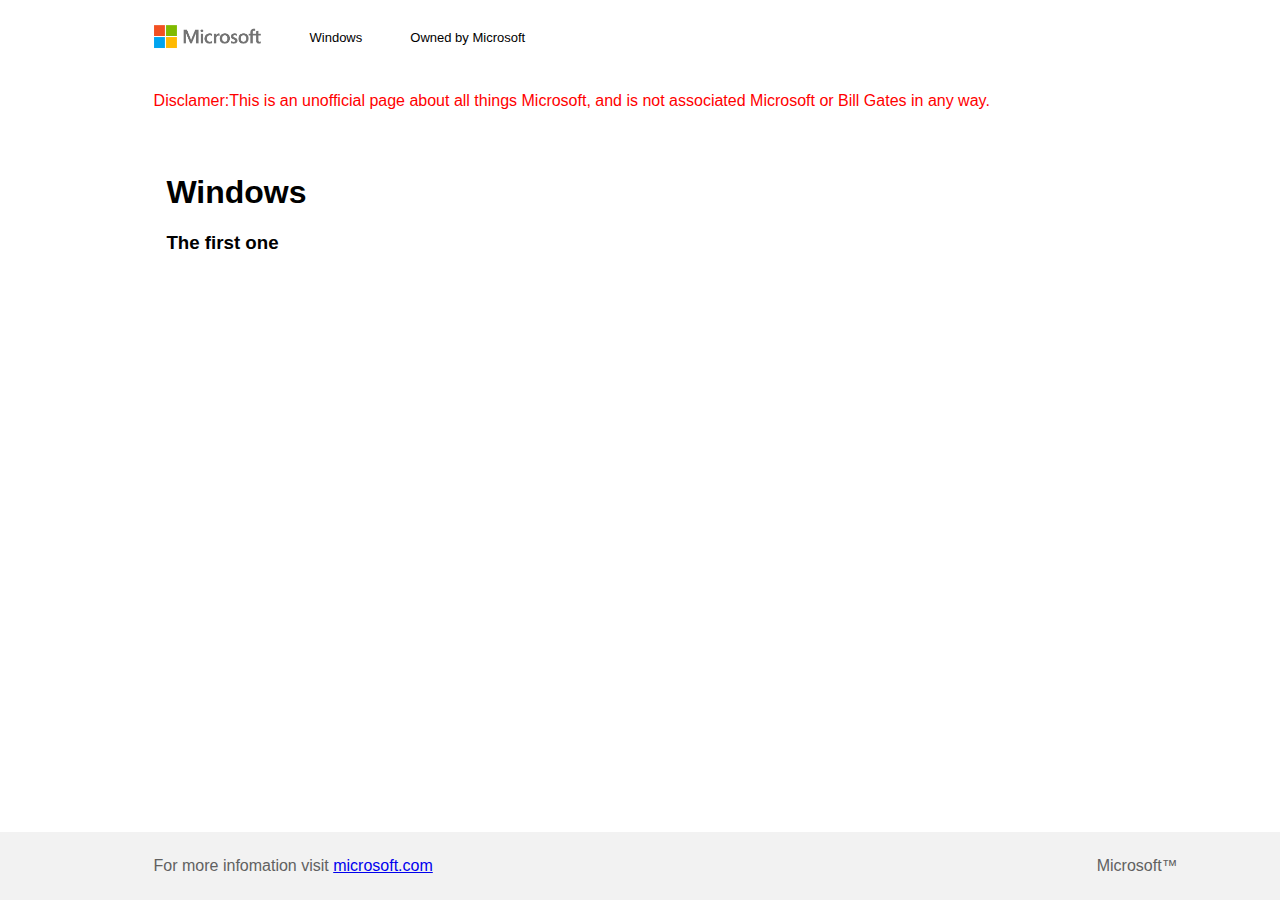
==== html/windows.html @ 5ed01d60 "Initial commit" ====
<!DOCTYPE html>
<html lang="en">
  <head>
    <meta charset="UTF-8" />
    <meta name="viewport" content="width=device-width, initial-scale=1.0" />
    <link rel="stylesheet" href="../main.css" />
    <title>Microsoft</title>
    <link rel="icon" href="../img/ms_logo.png">
  </head>
  <body>
    <nav>
      <ul>
        <li id="home-nav"><a href="../index.html"><img src="../img/microsoft-logo.png"></a></li>
        <li>
          <a href="./windows.html" class="btn-nav">Windows</a>
        </li>
        <li>
          <a href="#" class="btn-nav">Owned by Microsoft</a>
        </li>
      </ul>
    </nav>
    <p class="disclamer">
        Disclamer:This is an unofficial page about all things Microsoft, and is
        not associated Microsoft or Bill Gates in any way.
      </p>
    <main>
        <h1>Windows</h1>
        <h3>The first one</h3>
      
    </main>
    <footer>
        <p>For more infomation visit <a href="microsoft.com">microsoft.com</a></p>
        <p>Microsoft&trade;</p>
      </footer>
  </body>
</html>
---- main.css ----
:root {
  font-size: 16px;
  font-family: Segoe UI, SegoeUI, "Helvetica Neue", Helvetica, Arial, sans-serif;
}
body {
  margin: 0;
  padding: 0;
}
nav {
  padding-left: 12vw;
}
nav ul {
  background-color: #fff;
  list-style: none;
  overflow: hidden;
  margin: inherit;
  padding-left: 0;
}
nav li {
  float: left;
}
li a:hover,
main a:hover {
  text-decoration: underline;
}
nav a {
  text-decoration: none;
  color: #000;
  display: block;
  padding: 1.5rem;
  font-size: 13px;
}
.btn-nav {
  padding-top: 1.9rem; /*find a better way to do this*/
}

#home-nav img {
  height: 25px; /*change it out of pixels*/
}
#home-nav a {
  padding-left: 0;
}
.disclamer {
  color: red;
  padding-left: 12vw;
}
main {
  margin: 5vw 13vw;
}
main a {
  text-decoration: none;
  color: rgb(104, 189, 218);
}
main ul a  {
  color: rgb(36, 36, 43);
}
#gates {
  float: right;
 box-shadow: #333 5px 5px 2px;
}
.container {
  background-color: #333;
  color: white;
  padding: 2vw;
}
footer {
  left: 0;
  bottom: 0;
  width: 80%;
  padding: 1vh 12vw;
  color: #616161;
  background-color: #f2f2f2;
  display: flex;
  justify-content: space-between;
  position: fixed;
  overflow: hidden;
  /*fix and figure out why its overflowing */
}
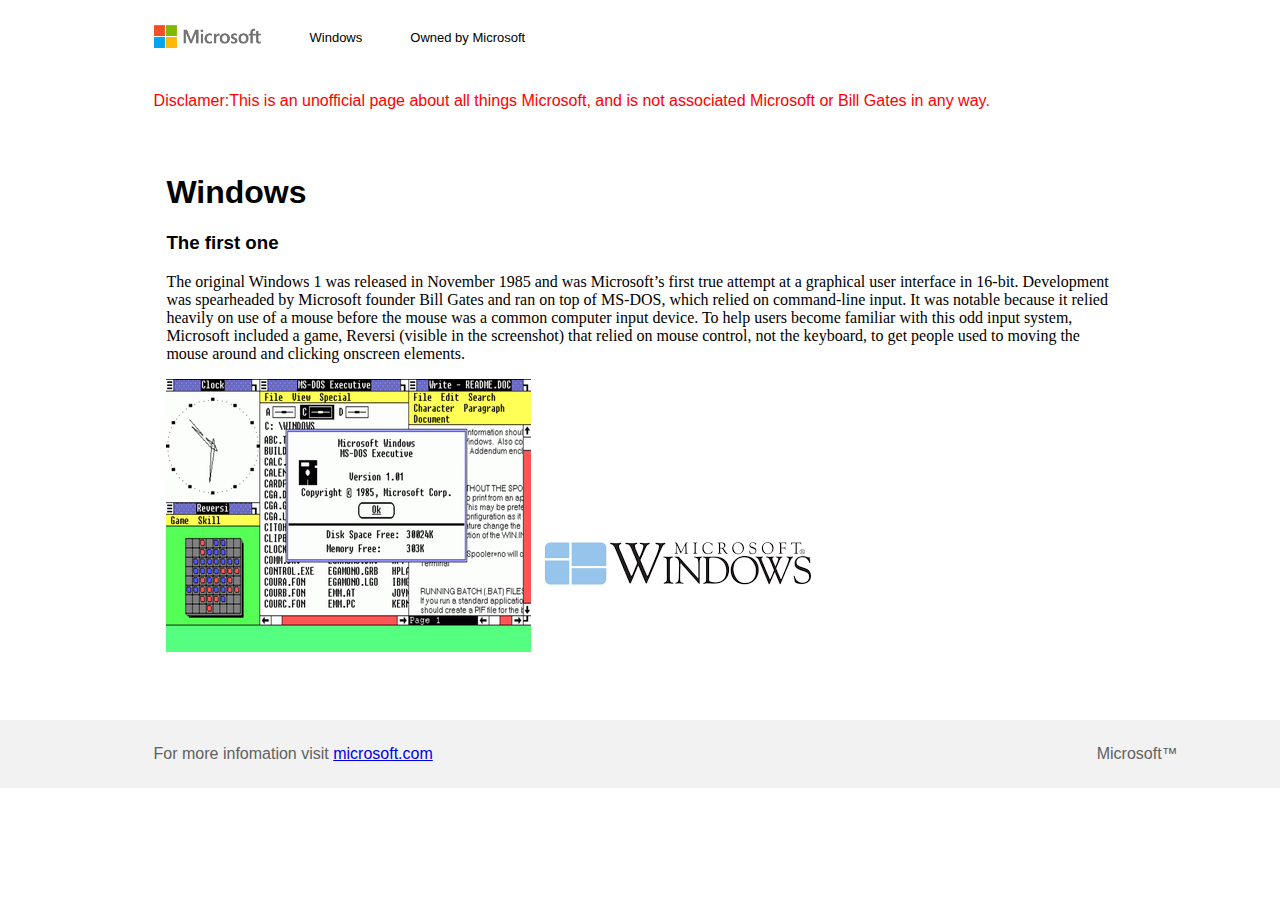
==== commit 16cf4505: "finished main page and added new font" ====
--- a/html/windows.html
+++ b/html/windows.html
@@ -5,7 +5,7 @@
     <meta name="viewport" content="width=device-width, initial-scale=1.0" />
     <link rel="stylesheet" href="../main.css" />
     <title>Microsoft</title>
-    <link rel="icon" href="../img/ms_logo.png">
+    <link rel="icon" href="../img/icon.png">
   </head>
   <body>
     <nav>
@@ -26,6 +26,11 @@
     <main>
         <h1>Windows</h1>
         <h3>The first one</h3>
+        <p id="win-1">The original Windows 1 was released in November 1985 and was Microsoft’s first true attempt at a graphical user interface in 16-bit.
+            Development was spearheaded by Microsoft founder Bill Gates and ran on top of MS-DOS, which relied on command-line input.
+            It was notable because it relied heavily on use of a mouse before the mouse was a common computer input device. To help users become familiar with this odd input system, Microsoft included a game, Reversi (visible in the screenshot) that relied on mouse control, not the keyboard, to get people used to moving the mouse around and clicking onscreen elements.
+        </p>   
+        <img src="../img/Windows1.0.png"> <img src="../img/win_logo_1.png">         
       
     </main>
     <footer>
--- a/main.css
+++ b/main.css
@@ -1,3 +1,13 @@
+@font-face {
+  font-family: fixedsys;
+  src: url(./font/fixedsys.ttf);
+}
+@font-face {
+  font-family: Fixedsys;
+  font-style: normal;
+  font-weight: normal;
+  src: local('Fixedsys Excelsior 3.01'), url('FSEX300.woff') format('woff');
+  }
 :root {
   font-size: 16px;
   font-family: Segoe UI, SegoeUI, "Helvetica Neue", Helvetica, Arial, sans-serif;
@@ -5,6 +15,7 @@
 body {
   margin: 0;
   padding: 0;
+  overflow-x: hidden;
 }
 nav {
   padding-left: 12vw;
@@ -71,9 +82,13 @@
   color: #616161;
   background-color: #f2f2f2;
   display: flex;
-  justify-content: space-between;
-  position: fixed;
+  justify-content: space-between; 
   overflow: hidden;
   /*fix and figure out why its overflowing */
 }
-
+#main-footer {
+  position: fixed;
+}
+#win-1 {
+  font-family: Fixedsys;
+}
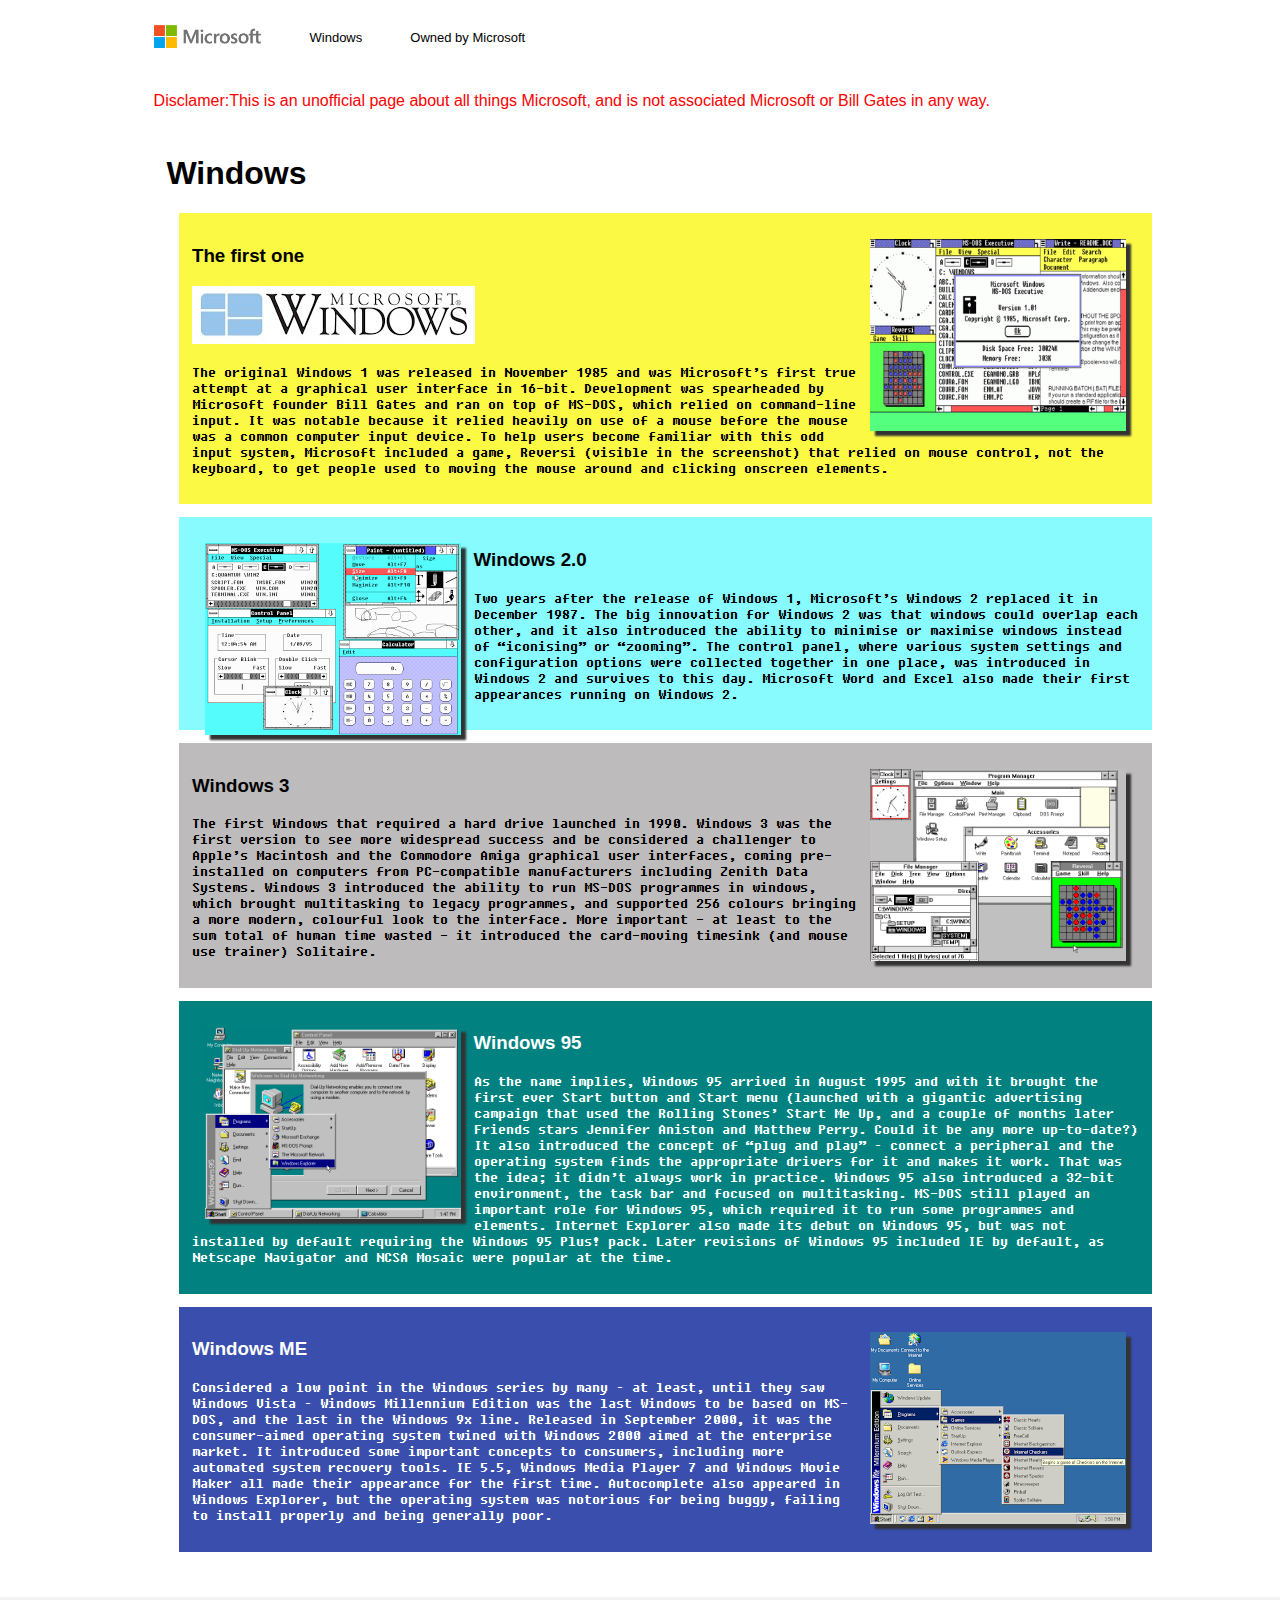
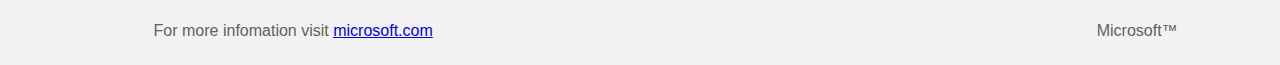
==== commit 2d7ee2cd: "finished windows page" ====
--- a/html/windows.html
+++ b/html/windows.html
@@ -5,12 +5,15 @@
     <meta name="viewport" content="width=device-width, initial-scale=1.0" />
     <link rel="stylesheet" href="../main.css" />
     <title>Microsoft</title>
-    <link rel="icon" href="../img/icon.png">
+    <link rel="icon" href="../img/icon.png" />
   </head>
+
   <body>
     <nav>
       <ul>
-        <li id="home-nav"><a href="../index.html"><img src="../img/microsoft-logo.png"></a></li>
+        <li id="home-nav">
+          <a href="../index.html"><img src="../img/microsoft-logo.png" /></a>
+        </li>
         <li>
           <a href="./windows.html" class="btn-nav">Windows</a>
         </li>
@@ -20,22 +23,95 @@
       </ul>
     </nav>
     <p class="disclamer">
-        Disclamer:This is an unofficial page about all things Microsoft, and is
-        not associated Microsoft or Bill Gates in any way.
-      </p>
+      Disclamer:This is an unofficial page about all things Microsoft, and is
+      not associated Microsoft or Bill Gates in any way.
+    </p>
     <main>
-        <h1>Windows</h1>
+      <div class="windows">
+      <h1>Windows</h1>
+      <div class="firstOne">
+        <img
+          class="GUI-right"
+          alt="first windows logo"
+          src="../img/Windows1.0.png"
+        />
         <h3>The first one</h3>
-        <p id="win-1">The original Windows 1 was released in November 1985 and was Microsoft’s first true attempt at a graphical user interface in 16-bit.
-            Development was spearheaded by Microsoft founder Bill Gates and ran on top of MS-DOS, which relied on command-line input.
-            It was notable because it relied heavily on use of a mouse before the mouse was a common computer input device. To help users become familiar with this odd input system, Microsoft included a game, Reversi (visible in the screenshot) that relied on mouse control, not the keyboard, to get people used to moving the mouse around and clicking onscreen elements.
-        </p>   
-        <img src="../img/Windows1.0.png"> <img src="../img/win_logo_1.png">         
-      
+        <img alt="first windows GUI" src="../img/win_logo_1.jpg" />
+        <p id="win-1">
+          The original Windows 1 was released in November 1985 and was
+          Microsoft’s first true attempt at a graphical user interface in
+          16-bit. Development was spearheaded by Microsoft founder Bill Gates
+          and ran on top of MS-DOS, which relied on command-line input. It was
+          notable because it relied heavily on use of a mouse before the mouse
+          was a common computer input device. To help users become familiar with
+          this odd input system, Microsoft included a game, Reversi (visible in
+          the screenshot) that relied on mouse control, not the keyboard, to get
+          people used to moving the mouse around and clicking onscreen elements.
+        </p>
+      </div>
+      <div class="secondOne">
+        <img class="GUI-left" alt="windows 2 GUI" src="../img/win_2.png" />
+        <h3>Windows 2.0</h3>
+
+        <p>
+          Two years after the release of Windows 1, Microsoft’s Windows 2
+          replaced it in December 1987. The big innovation for Windows 2 was
+          that windows could overlap each other, and it also introduced the
+          ability to minimise or maximise windows instead of “iconising” or
+          “zooming”. The control panel, where various system settings and
+          configuration options were collected together in one place, was
+          introduced in Windows 2 and survives to this day. Microsoft Word and
+          Excel also made their first appearances running on Windows 2.
+        </p>
+      </div>
+      <div class="thirdWin">
+        <img class="GUI-right" alt="windows 3 GUI" src="../img/Windows_3.0.png" />
+        <h3>Windows 3</h3>
+
+        <p>
+          The first Windows that required a hard drive launched in 1990. Windows
+          3 was the first version to see more widespread success and be
+          considered a challenger to Apple’s Macintosh and the Commodore Amiga
+          graphical user interfaces, coming pre-installed on computers from
+          PC-compatible manufacturers including Zenith Data Systems. Windows 3
+          introduced the ability to run MS-DOS programmes in windows, which
+          brought multitasking to legacy programmes, and supported 256 colours
+          bringing a more modern, colourful look to the interface. More
+          important - at least to the sum total of human time wasted - it
+          introduced the card-moving timesink (and mouse use trainer) Solitaire.
+        </p>
+      </div>
+      <div class="win95">
+        <img class="GUI-left" alt="windows 95 GUI" src="../img/win95.png" />
+        <h3>Windows 95</h3>
+
+        <p>
+          As the name implies, Windows 95 arrived in August 1995 and with it brought the first ever Start button and Start menu (launched with a gigantic advertising campaign that used the Rolling Stones’ Start Me Up, and a couple of months later Friends stars Jennifer Aniston and Matthew Perry. Could it be any more up-to-date?)
+
+          It also introduced the concept of “plug and play” – connect a peripheral and the operating system finds the appropriate drivers for it and makes it work. That was the idea; it didn’t always work in practice.
+          
+          Windows 95 also introduced a 32-bit environment, the task bar and focused on multitasking. MS-DOS still played an important role for Windows 95, which required it to run some programmes and elements.
+          
+          Internet Explorer also made its debut on Windows 95, but was not installed by default requiring the Windows 95 Plus! pack. Later revisions of Windows 95 included IE by default, as Netscape Navigator and NCSA Mosaic were popular at the time.
+        </p>
+      </div>
+      <div class="winMe">
+        <img class="GUI-right" alt="windows Me GUI" src="../img/winme.png" />
+        <h3>Windows ME</h3>
+        <p>
+          Considered a low point in the Windows series by many – at least, until they saw Windows Vista – Windows Millennium Edition was the last Windows to be based on MS-DOS, and the last in the Windows 9x line.
+
+          Released in September 2000, it was the consumer-aimed operating system twined with Windows 2000 aimed at the enterprise market. It introduced some important concepts to consumers, including more automated system recovery tools.
+          
+          IE 5.5, Windows Media Player 7 and Windows Movie Maker all made their appearance for the first time. Autocomplete also appeared in Windows Explorer, but the operating system was notorious for being buggy, failing to install properly and being generally poor.
+        </p>
+      </div>
+    </div>
+      <!-- finish is time allows it -->
     </main>
     <footer>
-        <p>For more infomation visit <a href="microsoft.com">microsoft.com</a></p>
-        <p>Microsoft&trade;</p>
-      </footer>
+      <p>For more infomation visit <a href="https://www.microsoft.com/">microsoft.com</a></p>
+      <p>Microsoft&trade;</p>
+    </footer>
   </body>
 </html>
--- a/main.css
+++ b/main.css
@@ -1,13 +1,9 @@
-@font-face {
-  font-family: fixedsys;
-  src: url(./font/fixedsys.ttf);
-}
 @font-face {
   font-family: Fixedsys;
   font-style: normal;
   font-weight: normal;
-  src: local('Fixedsys Excelsior 3.01'), url('FSEX300.woff') format('woff');
-  }
+  src: url("./font/FSEX300.woff") format("woff");
+}
 :root {
   font-size: 16px;
   font-family: Segoe UI, SegoeUI, "Helvetica Neue", Helvetica, Arial, sans-serif;
@@ -56,18 +52,19 @@
   padding-left: 12vw;
 }
 main {
-  margin: 5vw 13vw;
+  margin: 5vh 13vw;
 }
 main a {
   text-decoration: none;
   color: rgb(104, 189, 218);
 }
-main ul a  {
+main ul a {
   color: rgb(36, 36, 43);
 }
 #gates {
   float: right;
- box-shadow: #333 5px 5px 2px;
+  box-shadow: #333 5px 5px 2px;
+  margin-left: 1vw;
 }
 .container {
   background-color: #333;
@@ -82,13 +79,50 @@
   color: #616161;
   background-color: #f2f2f2;
   display: flex;
-  justify-content: space-between; 
+  justify-content: space-between;
   overflow: hidden;
   /*fix and figure out why its overflowing */
 }
 #main-footer {
   position: fixed;
 }
-#win-1 {
+.windows p{
   font-family: Fixedsys;
+  /* find other win version fonts */
 }
+.windows div {
+  padding: 1vw;
+  margin: 1vw;
+  width: 100%;
+}
+.firstOne {
+  background-color: #fcf944;
+}
+.secondOne{
+  background-color: #87fbff;
+}
+.thirdWin
+{
+  background-color: #bdbbbb;
+}
+.win95 {
+background-color: #018281;
+color: white;
+}
+.winMe {
+  background-color: #394ead;
+  color: white;
+}
+/*is there a better way to write this */
+.GUI-right {
+  float: right;
+  margin: 1vw;
+  width: 20vw;
+  box-shadow: #333 5px 5px 2px;
+}
+.GUI-left {
+  float: left;
+  margin: 1vw;
+  width: 20vw;
+  box-shadow: #333 5px 5px 2px;
+}
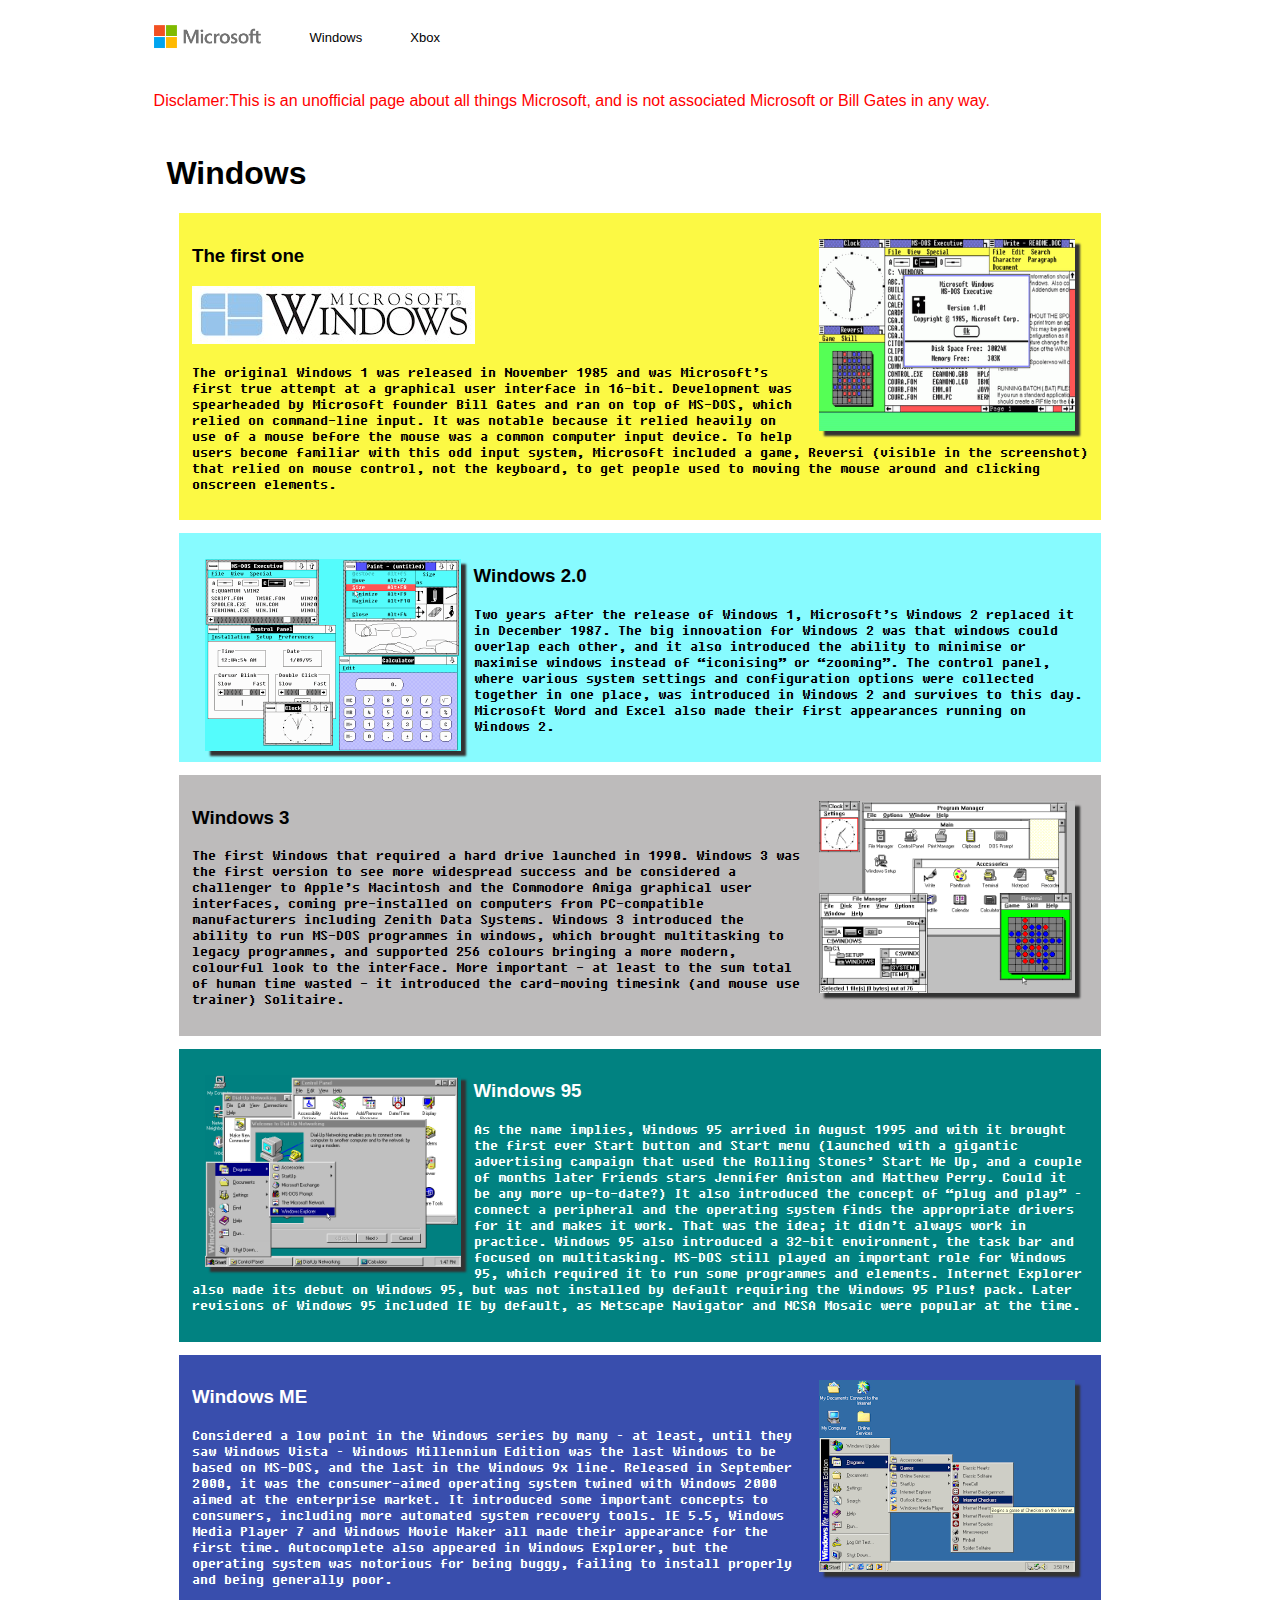
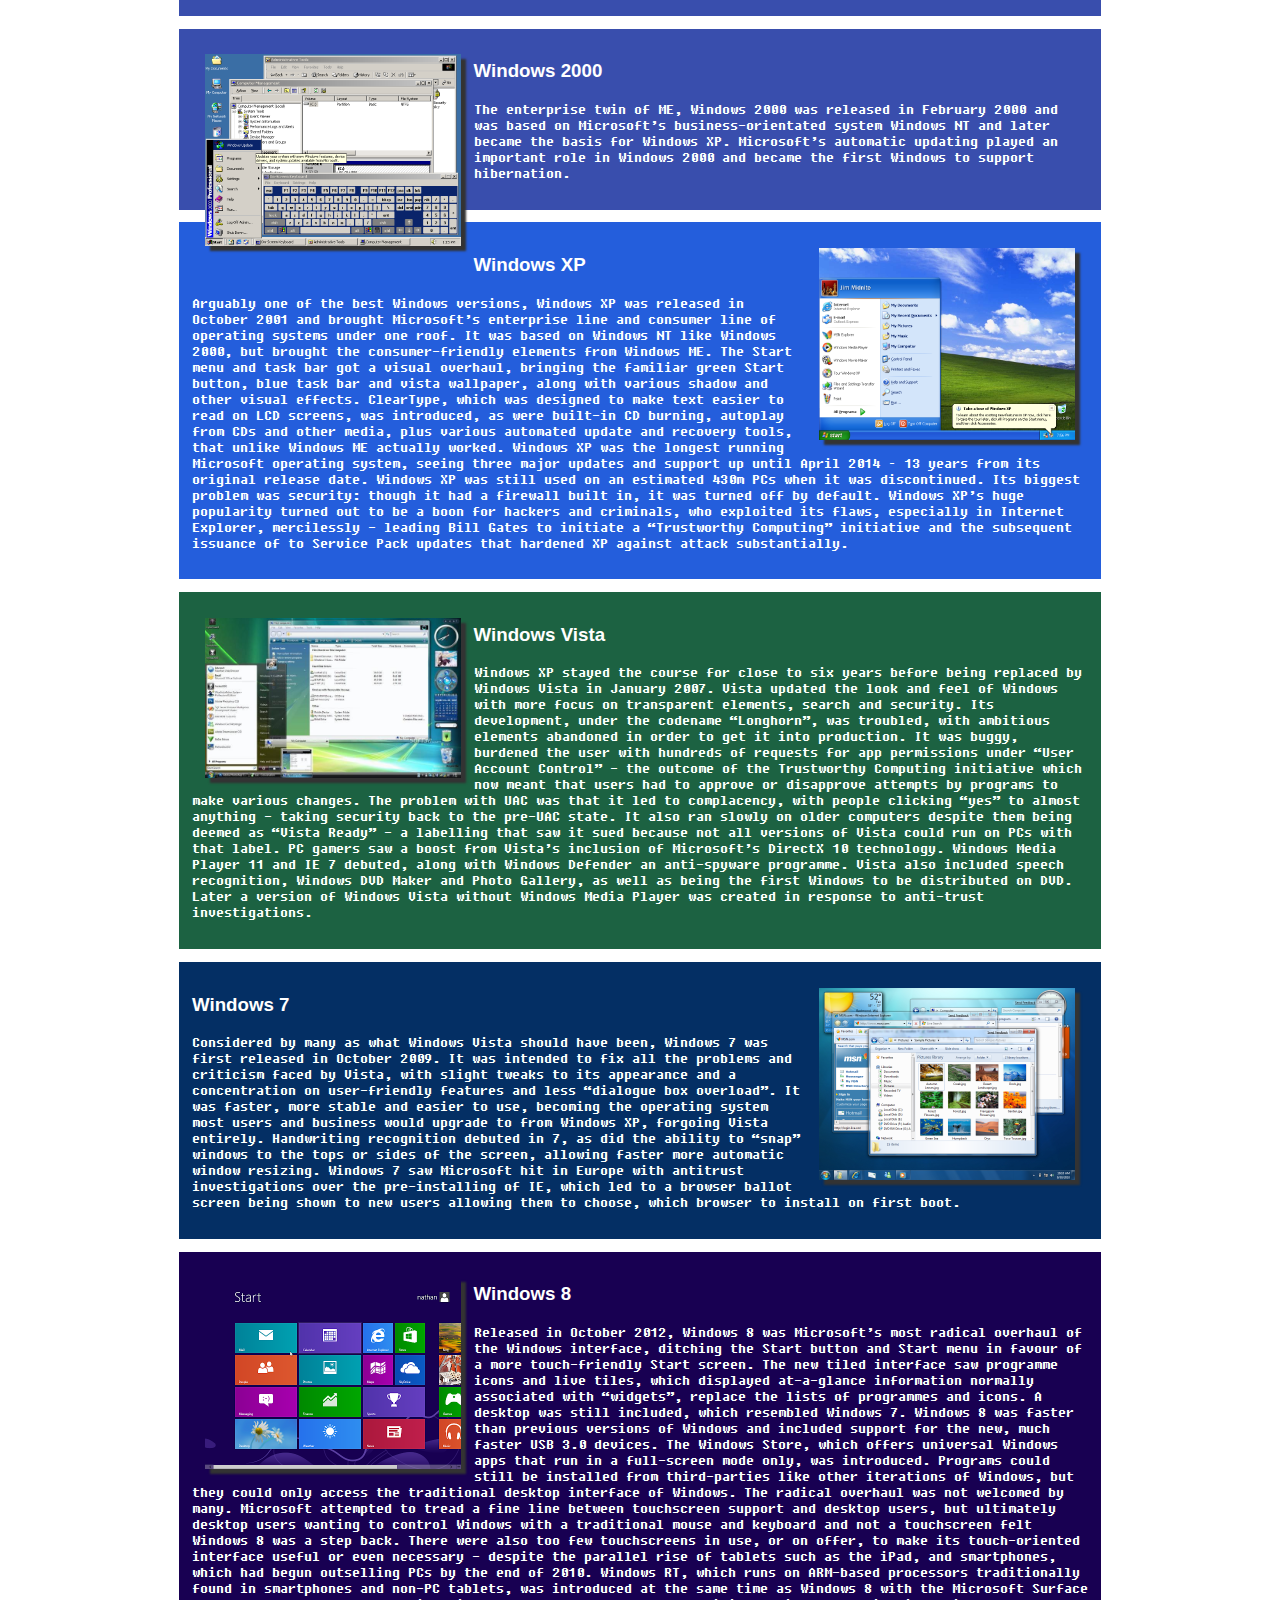
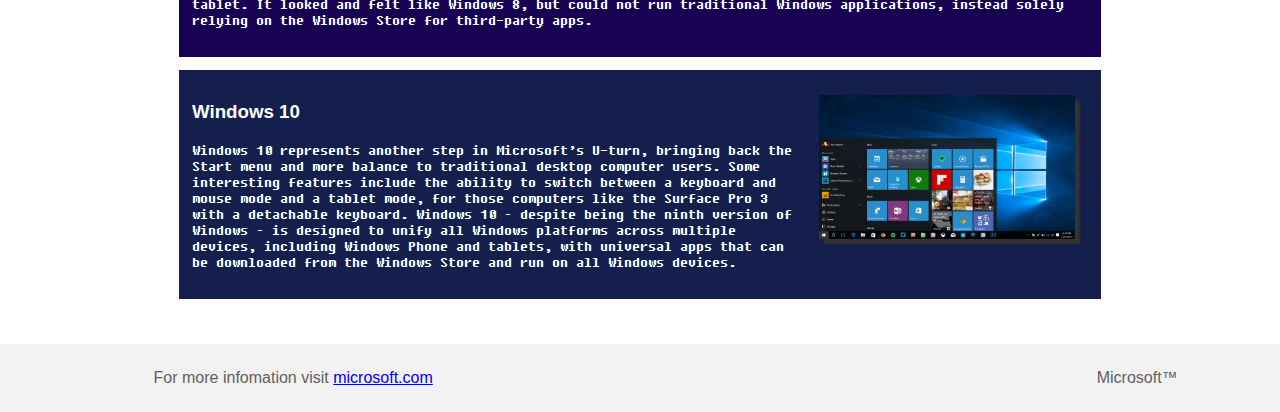
==== commit 6fb1230f: "added more in windows.html" ====
--- a/html/windows.html
+++ b/html/windows.html
@@ -1,40 +1,37 @@
 <!DOCTYPE html>
 <html lang="en">
-  <head>
-    <meta charset="UTF-8" />
-    <meta name="viewport" content="width=device-width, initial-scale=1.0" />
-    <link rel="stylesheet" href="../main.css" />
-    <title>Microsoft</title>
-    <link rel="icon" href="../img/icon.png" />
-  </head>
-
-  <body>
-    <nav>
-      <ul>
-        <li id="home-nav">
-          <a href="../index.html"><img src="../img/microsoft-logo.png" /></a>
-        </li>
-        <li>
-          <a href="./windows.html" class="btn-nav">Windows</a>
-        </li>
-        <li>
-          <a href="#" class="btn-nav">Owned by Microsoft</a>
-        </li>
-      </ul>
-    </nav>
-    <p class="disclamer">
-      Disclamer:This is an unofficial page about all things Microsoft, and is
-      not associated Microsoft or Bill Gates in any way.
-    </p>
-    <main>
-      <div class="windows">
+
+<head>
+  <meta charset="UTF-8" />
+  <meta name="viewport" content="width=device-width, initial-scale=1.0" />
+  <link rel="stylesheet" href="../main.css" />
+  <title>Microsoft</title>
+  <link rel="icon" href="../img/icon.png" />
+</head>
+
+<body>
+  <nav>
+    <ul>
+      <li id="home-nav">
+        <a href="../index.html"><img src="../img/microsoft-logo.png" /></a>
+      </li>
+      <li>
+        <a href="./windows.html" class="btn-nav">Windows</a>
+      </li>
+      <li>
+        <a href="xbox.html" class="btn-nav">Xbox</a>
+      </li>
+    </ul>
+  </nav>
+  <p class="disclamer">
+    Disclamer:This is an unofficial page about all things Microsoft, and is
+    not associated Microsoft or Bill Gates in any way.
+  </p>
+  <main>
+    <div class="windows">
       <h1>Windows</h1>
       <div class="firstOne">
-        <img
-          class="GUI-right"
-          alt="first windows logo"
-          src="../img/Windows1.0.png"
-        />
+        <img class="GUI-right" alt="first windows logo" src="../img/windows/Windows1.0.png" />
         <h3>The first one</h3>
         <img alt="first windows GUI" src="../img/win_logo_1.jpg" />
         <p id="win-1">
@@ -43,14 +40,15 @@
           16-bit. Development was spearheaded by Microsoft founder Bill Gates
           and ran on top of MS-DOS, which relied on command-line input. It was
           notable because it relied heavily on use of a mouse before the mouse
-          was a common computer input device. To help users become familiar with
-          this odd input system, Microsoft included a game, Reversi (visible in
-          the screenshot) that relied on mouse control, not the keyboard, to get
-          people used to moving the mouse around and clicking onscreen elements.
+          was a common computer input device. To help users become familiar
+          with this odd input system, Microsoft included a game, Reversi
+          (visible in the screenshot) that relied on mouse control, not the
+          keyboard, to get people used to moving the mouse around and clicking
+          onscreen elements.
         </p>
       </div>
       <div class="secondOne">
-        <img class="GUI-left" alt="windows 2 GUI" src="../img/win_2.png" />
+        <img class="GUI-left" alt="windows 2 GUI" src="../img/windows/win_2.png" />
         <h3>Windows 2.0</h3>
 
         <p>
@@ -65,53 +63,203 @@
         </p>
       </div>
       <div class="thirdWin">
-        <img class="GUI-right" alt="windows 3 GUI" src="../img/Windows_3.0.png" />
+        <img class="GUI-right" alt="windows 3 GUI" src="../img/windows/Windows_3.0.png" />
         <h3>Windows 3</h3>
 
         <p>
-          The first Windows that required a hard drive launched in 1990. Windows
-          3 was the first version to see more widespread success and be
-          considered a challenger to Apple’s Macintosh and the Commodore Amiga
-          graphical user interfaces, coming pre-installed on computers from
-          PC-compatible manufacturers including Zenith Data Systems. Windows 3
-          introduced the ability to run MS-DOS programmes in windows, which
-          brought multitasking to legacy programmes, and supported 256 colours
-          bringing a more modern, colourful look to the interface. More
-          important - at least to the sum total of human time wasted - it
-          introduced the card-moving timesink (and mouse use trainer) Solitaire.
+          The first Windows that required a hard drive launched in 1990.
+          Windows 3 was the first version to see more widespread success and
+          be considered a challenger to Apple’s Macintosh and the Commodore
+          Amiga graphical user interfaces, coming pre-installed on computers
+          from PC-compatible manufacturers including Zenith Data Systems.
+          Windows 3 introduced the ability to run MS-DOS programmes in
+          windows, which brought multitasking to legacy programmes, and
+          supported 256 colours bringing a more modern, colourful look to the
+          interface. More important - at least to the sum total of human time
+          wasted - it introduced the card-moving timesink (and mouse use
+          trainer) Solitaire.
         </p>
       </div>
       <div class="win95">
-        <img class="GUI-left" alt="windows 95 GUI" src="../img/win95.png" />
+        <img class="GUI-left" alt="windows 95 GUI" src="../img/windows/win95.png" />
         <h3>Windows 95</h3>
 
         <p>
-          As the name implies, Windows 95 arrived in August 1995 and with it brought the first ever Start button and Start menu (launched with a gigantic advertising campaign that used the Rolling Stones’ Start Me Up, and a couple of months later Friends stars Jennifer Aniston and Matthew Perry. Could it be any more up-to-date?)
-
-          It also introduced the concept of “plug and play” – connect a peripheral and the operating system finds the appropriate drivers for it and makes it work. That was the idea; it didn’t always work in practice.
-          
-          Windows 95 also introduced a 32-bit environment, the task bar and focused on multitasking. MS-DOS still played an important role for Windows 95, which required it to run some programmes and elements.
-          
-          Internet Explorer also made its debut on Windows 95, but was not installed by default requiring the Windows 95 Plus! pack. Later revisions of Windows 95 included IE by default, as Netscape Navigator and NCSA Mosaic were popular at the time.
+          As the name implies, Windows 95 arrived in August 1995 and with it
+          brought the first ever Start button and Start menu (launched with a
+          gigantic advertising campaign that used the Rolling Stones’ Start Me
+          Up, and a couple of months later Friends stars Jennifer Aniston and
+          Matthew Perry. Could it be any more up-to-date?) It also introduced
+          the concept of “plug and play” – connect a peripheral and the
+          operating system finds the appropriate drivers for it and makes it
+          work. That was the idea; it didn’t always work in practice. Windows
+          95 also introduced a 32-bit environment, the task bar and focused on
+          multitasking. MS-DOS still played an important role for Windows 95,
+          which required it to run some programmes and elements. Internet
+          Explorer also made its debut on Windows 95, but was not installed by
+          default requiring the Windows 95 Plus! pack. Later revisions of
+          Windows 95 included IE by default, as Netscape Navigator and NCSA
+          Mosaic were popular at the time.
         </p>
       </div>
       <div class="winMe">
-        <img class="GUI-right" alt="windows Me GUI" src="../img/winme.png" />
+        <img class="GUI-right" alt="windows Me GUI" src="../img/windows/winme.png" />
         <h3>Windows ME</h3>
         <p>
-          Considered a low point in the Windows series by many – at least, until they saw Windows Vista – Windows Millennium Edition was the last Windows to be based on MS-DOS, and the last in the Windows 9x line.
-
-          Released in September 2000, it was the consumer-aimed operating system twined with Windows 2000 aimed at the enterprise market. It introduced some important concepts to consumers, including more automated system recovery tools.
-          
-          IE 5.5, Windows Media Player 7 and Windows Movie Maker all made their appearance for the first time. Autocomplete also appeared in Windows Explorer, but the operating system was notorious for being buggy, failing to install properly and being generally poor.
+          Considered a low point in the Windows series by many – at least,
+          until they saw Windows Vista – Windows Millennium Edition was the
+          last Windows to be based on MS-DOS, and the last in the Windows 9x
+          line. Released in September 2000, it was the consumer-aimed
+          operating system twined with Windows 2000 aimed at the enterprise
+          market. It introduced some important concepts to consumers,
+          including more automated system recovery tools. IE 5.5, Windows
+          Media Player 7 and Windows Movie Maker all made their appearance for
+          the first time. Autocomplete also appeared in Windows Explorer, but
+          the operating system was notorious for being buggy, failing to
+          install properly and being generally poor.
+        </p>
+      </div>
+      <div class="winMe">
+        <img class="GUI-left" alt="windows 2000 GUI" src="../img/windows/win2000pro.png" />
+        <h3>Windows 2000</h3>
+        <p>
+          The enterprise twin of ME, Windows 2000 was released in February
+          2000 and was based on Microsoft’s business-orientated system Windows
+          NT and later became the basis for Windows XP. Microsoft’s automatic
+          updating played an important role in Windows 2000 and became the
+          first Windows to support hibernation.
+        </p>
+      </div>
+      <div class="winXP">
+        <img class="GUI-right" alt="windows XP GUI" src="../img/windows/winxppro-2-1.png" />
+        <h3>Windows XP</h3>
+        <p>
+          Arguably one of the best Windows versions, Windows XP was released
+          in October 2001 and brought Microsoft’s enterprise line and consumer
+          line of operating systems under one roof. It was based on Windows NT
+          like Windows 2000, but brought the consumer-friendly elements from
+          Windows ME. The Start menu and task bar got a visual overhaul,
+          bringing the familiar green Start button, blue task bar and vista
+          wallpaper, along with various shadow and other visual effects.
+          ClearType, which was designed to make text easier to read on LCD
+          screens, was introduced, as were built-in CD burning, autoplay from
+          CDs and other media, plus various automated update and recovery
+          tools, that unlike Windows ME actually worked. Windows XP was the
+          longest running Microsoft operating system, seeing three major
+          updates and support up until April 2014 – 13 years from its original
+          release date. Windows XP was still used on an estimated 430m PCs
+          when it was discontinued. Its biggest problem was security: though
+          it had a firewall built in, it was turned off by default. Windows
+          XP’s huge popularity turned out to be a boon for hackers and
+          criminals, who exploited its flaws, especially in Internet Explorer,
+          mercilessly - leading Bill Gates to initiate a “Trustworthy
+          Computing” initiative and the subsequent issuance of to Service Pack
+          updates that hardened XP against attack substantially.
+        </p>
+      </div>
+      <div class="winVista">
+        <img class="GUI-left" alt="windows Vista GUI" src="../img/windows/winVista.jpg" />
+        <h3>Windows Vista</h3>
+        <p>
+          Windows XP stayed the course for close to six years before being
+          replaced by Windows Vista in January 2007. Vista updated the look
+          and feel of Windows with more focus on transparent elements, search
+          and security. Its development, under the codename “Longhorn”, was
+          troubled, with ambitious elements abandoned in order to get it into
+          production. It was buggy, burdened the user with hundreds of
+          requests for app permissions under “User Account Control” - the
+          outcome of the Trustworthy Computing initiative which now meant that
+          users had to approve or disapprove attempts by programs to make
+          various changes. The problem with UAC was that it led to
+          complacency, with people clicking “yes” to almost anything - taking
+          security back to the pre-UAC state. It also ran slowly on older
+          computers despite them being deemed as “Vista Ready” - a labelling
+          that saw it sued because not all versions of Vista could run on PCs
+          with that label. PC gamers saw a boost from Vista’s inclusion of
+          Microsoft’s DirectX 10 technology. Windows Media Player 11 and IE 7
+          debuted, along with Windows Defender an anti-spyware programme.
+          Vista also included speech recognition, Windows DVD Maker and Photo
+          Gallery, as well as being the first Windows to be distributed on
+          DVD. Later a version of Windows Vista without Windows Media Player
+          was created in response to anti-trust investigations.
+        </p>
+      </div>
+      <div class="win7">
+        <img class="GUI-right" alt="windows Me GUI" src="../img/windows/win7.png" />
+        <h3>Windows 7</h3>
+        <p>
+          Considered by many as what Windows Vista should have been, Windows 7
+          was first released in October 2009. It was intended to fix all the
+          problems and criticism faced by Vista, with slight tweaks to its
+          appearance and a concentration on user-friendly features and less
+          “dialogue box overload”. It was faster, more stable and easier to
+          use, becoming the operating system most users and business would
+          upgrade to from Windows XP, forgoing Vista entirely. Handwriting
+          recognition debuted in 7, as did the ability to “snap” windows to
+          the tops or sides of the screen, allowing faster more automatic
+          window resizing. Windows 7 saw Microsoft hit in Europe with
+          antitrust investigations over the pre-installing of IE, which led to
+          a browser ballot screen being shown to new users allowing them to
+          choose, which browser to install on first boot.
+        </p>
+      </div>
+      <div class="win8">
+        <img class="GUI-left" alt="windows Me GUI" src="../img/windows/win8.png" />
+        <h3>Windows 8</h3>
+        <p>
+          Released in October 2012, Windows 8 was Microsoft’s most radical
+          overhaul of the Windows interface, ditching the Start button and
+          Start menu in favour of a more touch-friendly Start screen. The new
+          tiled interface saw programme icons and live tiles, which displayed
+          at-a-glance information normally associated with “widgets”, replace
+          the lists of programmes and icons. A desktop was still included,
+          which resembled Windows 7. Windows 8 was faster than previous
+          versions of Windows and included support for the new, much faster
+          USB 3.0 devices. The Windows Store, which offers universal Windows
+          apps that run in a full-screen mode only, was introduced. Programs
+          could still be installed from third-parties like other iterations of
+          Windows, but they could only access the traditional desktop
+          interface of Windows. The radical overhaul was not welcomed by many.
+          Microsoft attempted to tread a fine line between touchscreen support
+          and desktop users, but ultimately desktop users wanting to control
+          Windows with a traditional mouse and keyboard and not a touchscreen
+          felt Windows 8 was a step back. There were also too few touchscreens
+          in use, or on offer, to make its touch-oriented interface useful or
+          even necessary - despite the parallel rise of tablets such as the
+          iPad, and smartphones, which had begun outselling PCs by the end of
+          2010. Windows RT, which runs on ARM-based processors traditionally
+          found in smartphones and non-PC tablets, was introduced at the same
+          time as Windows 8 with the Microsoft Surface tablet. It looked and
+          felt like Windows 8, but could not run traditional Windows
+          applications, instead solely relying on the Windows Store for
+          third-party apps.
+        </p>
+      </div>
+      <div class="win10">
+        <img class="GUI-right" alt="windows Me GUI" src="../img/windows/win10.png" />
+        <h3>Windows 10</h3>
+        <p>
+          Windows 10 represents another step in Microsoft’s U-turn, bringing
+          back the Start menu and more balance to traditional desktop computer
+          users. Some interesting features include the ability to switch
+          between a keyboard and mouse mode and a tablet mode, for those
+          computers like the Surface Pro 3 with a detachable keyboard. Windows
+          10 – despite being the ninth version of Windows – is designed to
+          unify all Windows platforms across multiple devices, including
+          Windows Phone and tablets, with universal apps that can be
+          downloaded from the Windows Store and run on all Windows devices.
         </p>
       </div>
     </div>
-      <!-- finish is time allows it -->
-    </main>
-    <footer>
-      <p>For more infomation visit <a href="https://www.microsoft.com/">microsoft.com</a></p>
-      <p>Microsoft&trade;</p>
-    </footer>
-  </body>
-</html>
+    <!-- finish is time allows it -->
+  </main>
+  <footer>
+    <p>
+      For more infomation visit
+      <a href="https://www.microsoft.com/">microsoft.com</a>
+    </p>
+    <p>Microsoft&trade;</p>
+  </footer>
+</body>
+
+</html>--- a/main.css
+++ b/main.css
@@ -17,7 +17,7 @@
   padding-left: 12vw;
 }
 nav ul {
-  background-color: #fff;
+  background-color: transparent;
   list-style: none;
   overflow: hidden;
   margin: inherit;
@@ -86,33 +86,52 @@
 #main-footer {
   position: fixed;
 }
-.windows p{
+.windows p {
   font-family: Fixedsys;
   /* find other win version fonts */
 }
 .windows div {
   padding: 1vw;
   margin: 1vw;
-  width: 100%;
 }
 .firstOne {
   background-color: #fcf944;
 }
-.secondOne{
+.secondOne {
   background-color: #87fbff;
 }
-.thirdWin
-{
+.thirdWin {
   background-color: #bdbbbb;
 }
 .win95 {
-background-color: #018281;
-color: white;
+  background-color: #018281;
+  color: white;
 }
 .winMe {
   background-color: #394ead;
   color: white;
 }
+.winXP {
+  background-color: #245edc;
+  color: white;
+}
+.winVista {
+  background-color: #1c6242;
+  color: white;
+}
+.win7 {
+  background-color: #042f64;
+  color: white;
+}
+.win8 {
+  background-color: #180052;
+  color: white;
+}
+.win10 {
+  background-color: #141f4d;
+  color: white;
+}
+
 /*is there a better way to write this */
 .GUI-right {
   float: right;
@@ -126,3 +145,29 @@
   width: 20vw;
   box-shadow: #333 5px 5px 2px;
 }
+.arrow {
+  font-size: 30px;
+  display: inline;
+}
+.xbox-title {
+  color: green;
+}
+.xbox-cards {
+  display: flex;
+  flex-direction: row;
+  justify-content: center;
+}
+.xbox-cards img {
+  height: 12vw;
+}
+.card {
+  border: 1px solid black;
+  border-radius: 5px;
+
+  margin: 2vw;
+}
+.card div {
+  background-color: #333;
+  color: white;
+  padding: 1vw;
+}
